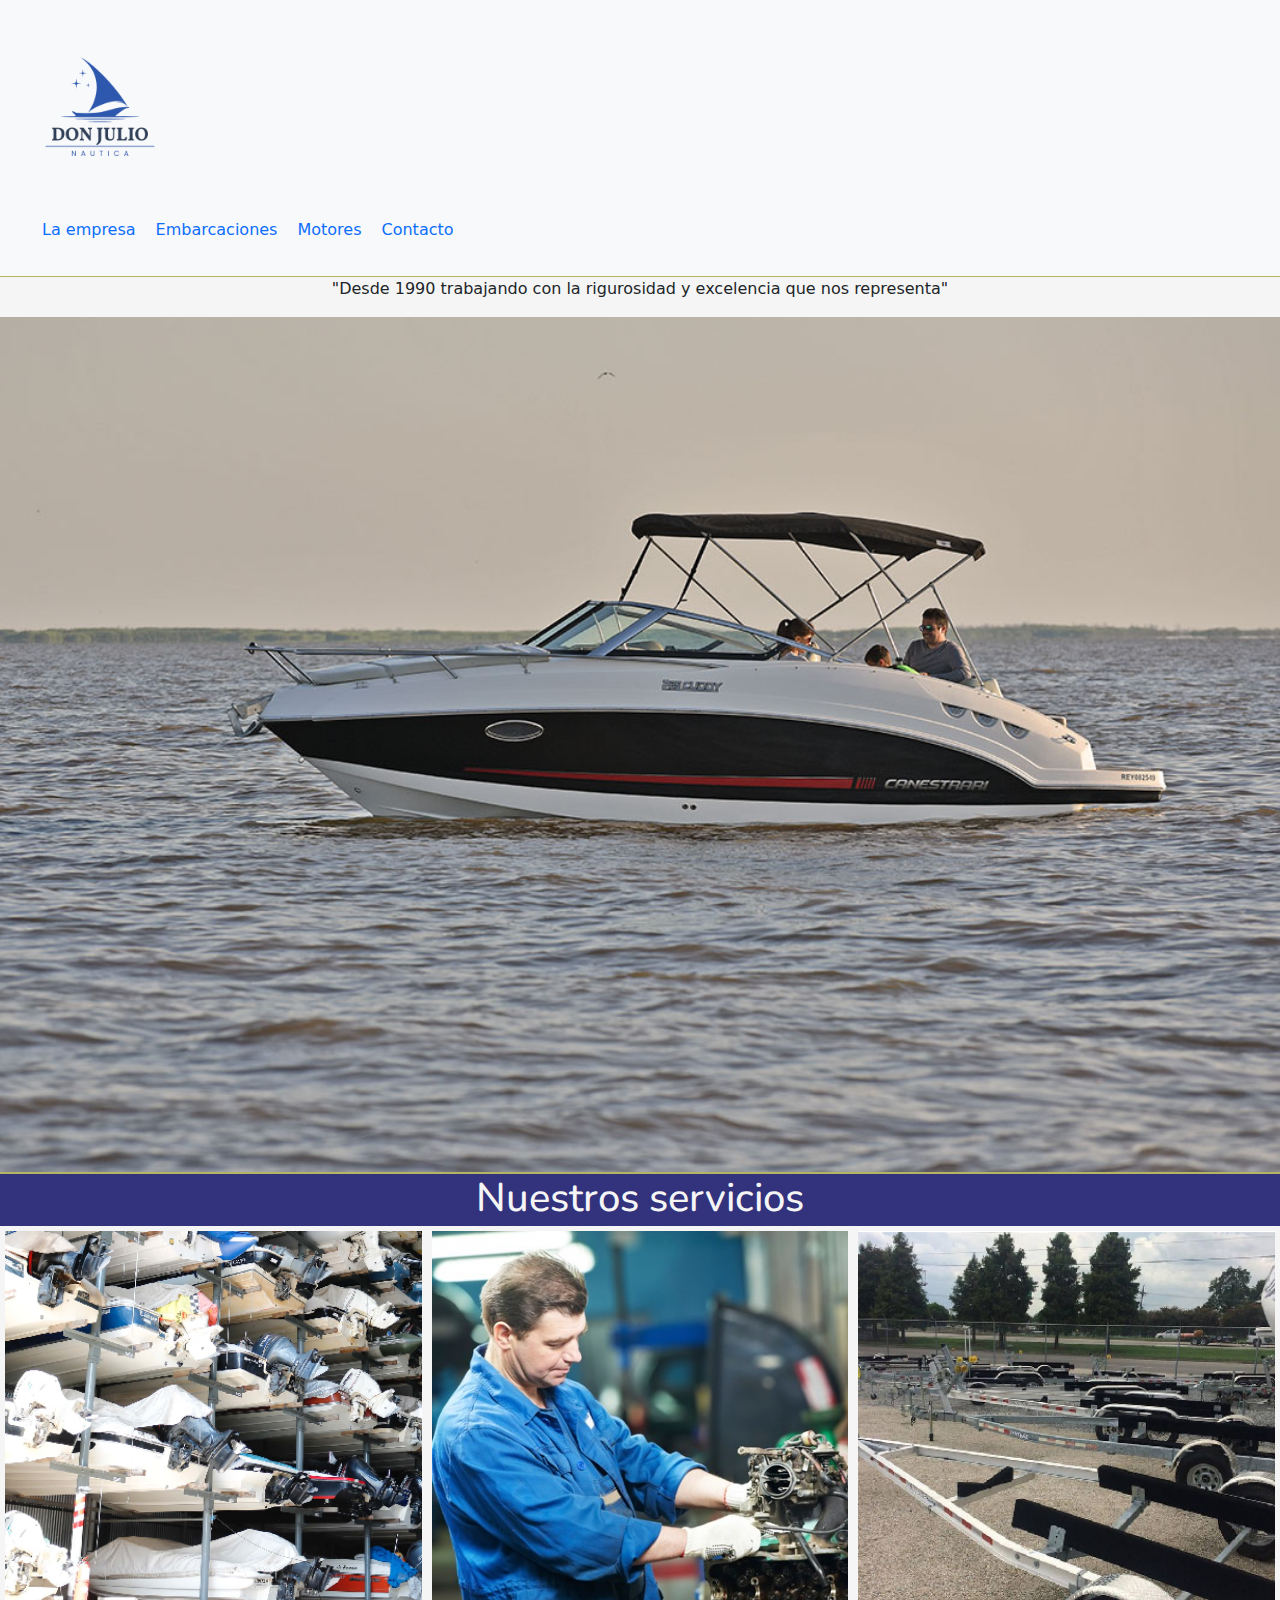
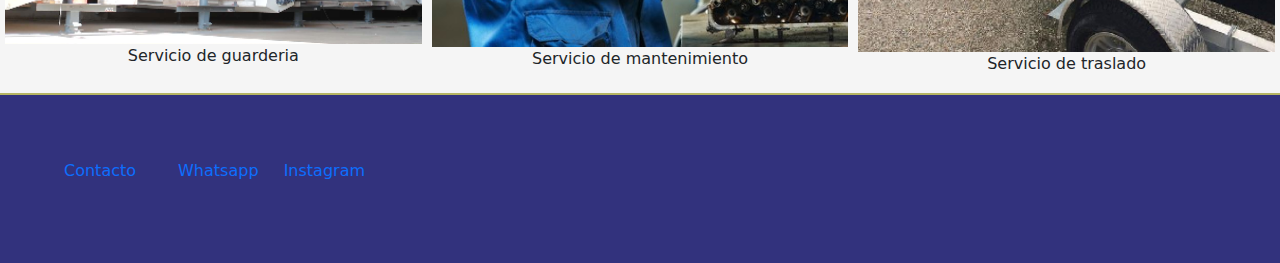
==== index.html @ 149a9ae8 "primera version" ====
<!DOCTYPE html>
<html lang="es">
 <head>
    <meta charset="UTF-8">
    <meta name="viewport" content="width=device-width, initial-scale=1.0">
    <title>inicio</title>
    <!--link boot-->
    <link href="https://cdn.jsdelivr.net/npm/bootstrap@5.3.3/dist/css/bootstrap.min.css" rel="stylesheet" integrity="sha384-QWTKZyjpPEjISv5WaRU9OFeRpok6YctnYmDr5pNlyT2bRjXh0JMhjY6hW+ALEwIH" crossorigin="anonymous">
    <!--css-->
    <link rel="stylesheet" href="css/style.css">
    <style>@import url('https://fonts.googleapis.com/css2?family=Nunito:ital,wght@0,200..1000;1,200..1000&display=swap');</style>
</head>
 <body>
    <!--logo de la empresa y menu-->
    <header class="header">
        <section>
            <!--logo empresa y menu-->
            <nav class="navbar bg-body-tertiary" class="navbar-item">
                <div class="header">
                    <a class="navbar-brand" href="index.html">
                        <img src="../medios/img/logoempresa.png" alt="logo empresa" width="200" height="200">
                    </a>
                    <nav class="header-nav-pages">
                            <ul class="ul-nav">
                                <li>
                                    <a href="pages/laempresa.html">La empresa</a>
                                </li>
                                <li>
                                    <a href="pages/embarcaciones.html">Embarcaciones</a>
                                </li>
                                <li>
                                    <a href="pages/motores.html">Motores</a>
                                </li>
                                <li>
                                    <a href="pages/contacto.html">Contacto</a>
                                </li>
                            </ul>
                    </nav>
                </div>
            </nav>
        </section>

    </header>
    <main>
    <!--Comienzo main img+emblema---------------------->

        <section class="banner">
            <p>"Desde 1990 trabajando con la rigurosidad y excelencia que nos representa"</p> 
            <img src="medios/img/Lanchafamiliar1.jpg" class="d-block w-100" alt="lancha de paseo">
        </section>
    
     <!--Cuadro con servicios----------------->
        <section> 

            <!--img de servicios------------------>
            <div class="grid-servicios" class="d-block w-100">
                <h1 class="grid-titulo1">Nuestros servicios</h1>
                <div class="grid-cul1">
                    <img src="medios/img/guarderia-nautica.2.png" class="d-block w-100" alt="guarderia nautica">
                    <p>Servicio de guarderia</p>
                </div>
                <div class="grid-cul2">
                    <img src="medios/img/mantenimiento-motor-p.jpg" class="d-block w-100" alt="hombre haciendo service">
                    <p>Servicio de mantenimiento </p>
                </div>
                <div class="grid-cul3">
                    <img src="medios/img/traslados-trailer1.png" class="d-block w-100" alt="trailers nauticos">
                    <p>Servicio de traslado </p>
                </div>
            </div>
        </section>
    </main>
    <!--pie de pagina-->
    <footer class="pie-de-pagina"> 
            <div>
                <a href="pages/contacto.html">Contacto</a>
            </div>
            <div>
                <ul>
                    <a href="https://web.whatsapp.com/" target="_blank">Whatsapp</a>
                    <a href="https://www.instagram.com/" target="_blank">Instagram</a>
                </ul>   
            </div>
    </footer>
      <!--link java boot-->  
  <script src="https://cdn.jsdelivr.net/npm/bootstrap@5.3.3/dist/js/bootstrap.bundle.min.js" integrity="sha384-YvpcrYf0tY3lHB60NNkmXc5s9fDVZLESaAA55NDzOxhy9GkcIdslK1eN7N6jIeHz" crossorigin="anonymous"></script>

 </body>

</html>
---- css/style.css ----
/*#222279 color azul*/
.html{
    padding: 0;
    margin: 0
    
}
.container{
    display: flex;
    font-family: nunito;

}
.navbar-item{
    display: flex;
    padding: 0;
    margin: 0;
}
.ul-nav {
    list-style-type: none;
    display: flex;
}
.ul-nav li a{
    text-decoration: none;
    display: block;
    padding: 10px;
}

/* banner imagen*/
.banner{
    background-color: whitesmoke;
}
.banner p{
    text-align: center;
    border-color: #b5b463;
    border-width: 1px 0px 0px;
    border-style: solid;
}

/*grid Nuestros servicios*/

.grid-servicios{
    display: grid;
    background-color: whitesmoke;
    grid-template-columns: 1fr 1fr 1fr;
    grid-template-rows: 10% 90%;
    grid-template-areas: 
    "grid-titulo1 grid-titulo1 grid-titulo1"
    "grid-cul1 grid-cul2 grid-cul3";
    border-color: #b5b463 whitesmoke #b5b463;
    border-width: 2px 0px 2px;
    border-style: solid solid solid;
}
.grid-titulo1{
    grid-area: grid-titulo1;
    padding: 0;
    margin:0;
    text-align: center;
    background-color: #32327d;
    color: whitesmoke;
    font-family: nunito ;
}
.grid-cul1{
    grid-area: grid-cul1;
    padding: 5px;
    text-align: center;
    border-radius: 2%;
    border-color: black;
}
.grid-cul2{
    grid-area: grid-cul2;
    padding: 5px;
    text-align: center;
}
.grid-cul3{
    grid-area: grid-cul3;
    padding: 5px;
    text-align: center;
}
/*footer*/
.pie-de-pagina{
    padding: 5%;
    margin: 0;
    display: flex;
    background-color:rgb(50, 50, 125);
}
.pie-de-pagina div{
    padding: 0;
    margin: 0;
    text-decoration: none;
    max-width: 100%;

}
.pie-de-pagina div a{
    text-decoration: none;
    
}
.pie-de-pagina div ul a{
padding: 10px;
text-decoration: none;
}
/*media querie mobile*/
@media(max-width:500px){
    .grid-servicios{
        display: flex;
        flex-direction: column;
        padding: 1%;
        
    }

}


/*page La empresa-----------------------------------------------------------*/

/*comienzo del header*/
.main-laempresa{
    background-color: whitesmoke;
    padding: 5px;

}
.titulo-historia{
    text-decoration: none;
    font-family: nunito;
    text-align: center;
    border-color: #b5b463 whitesmoke #b5b463;
    border-width: 2px 0px 0px;
    border-style: solid solid solid;
}
.grid-historia p{
    font-style: italic;
}
 /*page embarcaciones--------------------------------------------------------*/

 /*comienzo del header*/
 .main-embarcaciones{
    background-color: whitesmoke;
    padding: 20px;
 }
 .titulo-embarcaciones{
    text-align: center;
    position: relative;
 }
 .titulo-embarcaciones p{
    padding: 5%;
    background: linear-gradient(rgba(5,7,12,0.75),rgba(5,7,12,0.75));
    font-style:italic ;
    position: absolute;
    top: 9%;
    left: 50%;
    transform: translate(-50%,-50%);


 }
.titulo-embarcaciones img{
    max-height: 700px;

}
.tipos-embarcaciones{
    text-align: center;

}
.embarcacion-item{
    background-color:#32327d;
    padding: 2%;
    color: whitesmoke;

}



/*main motores----------------------------------------------------------------*/

.main-motores{
    background-color: whitesmoke;
    padding: 20px;
    border-color: #32327d;
    border-width: 2px 0px 0px 0px;
    border-style: solid solid solid;
   
}
.motores-item{
    padding: 10px;
    display: flex;
    max-width: 100%;
}
.motores-item div{
    display: block;
    padding: 5px;
}
.motores-item div img{
    max-height: 300px;
    max-width: 100%;

}
/*media querie mobile*/
@media(max-width:500px){
    .motores-item{
        flex-direction: column;
    }
}

/*main contacto---------------------------------------------------------------------------*/
.main-contacto{
    background-color: #32327d;
    text-align: center;
    color: whitesmoke;
    padding: 2%;
    font-size: 200%;

}
.ubicacion-item{
    display: flex;
    background-color: whitesmoke;
    max-width: 100%;
    height: 400px;
}
.ubicacion-item div {
    padding: 2px;

}
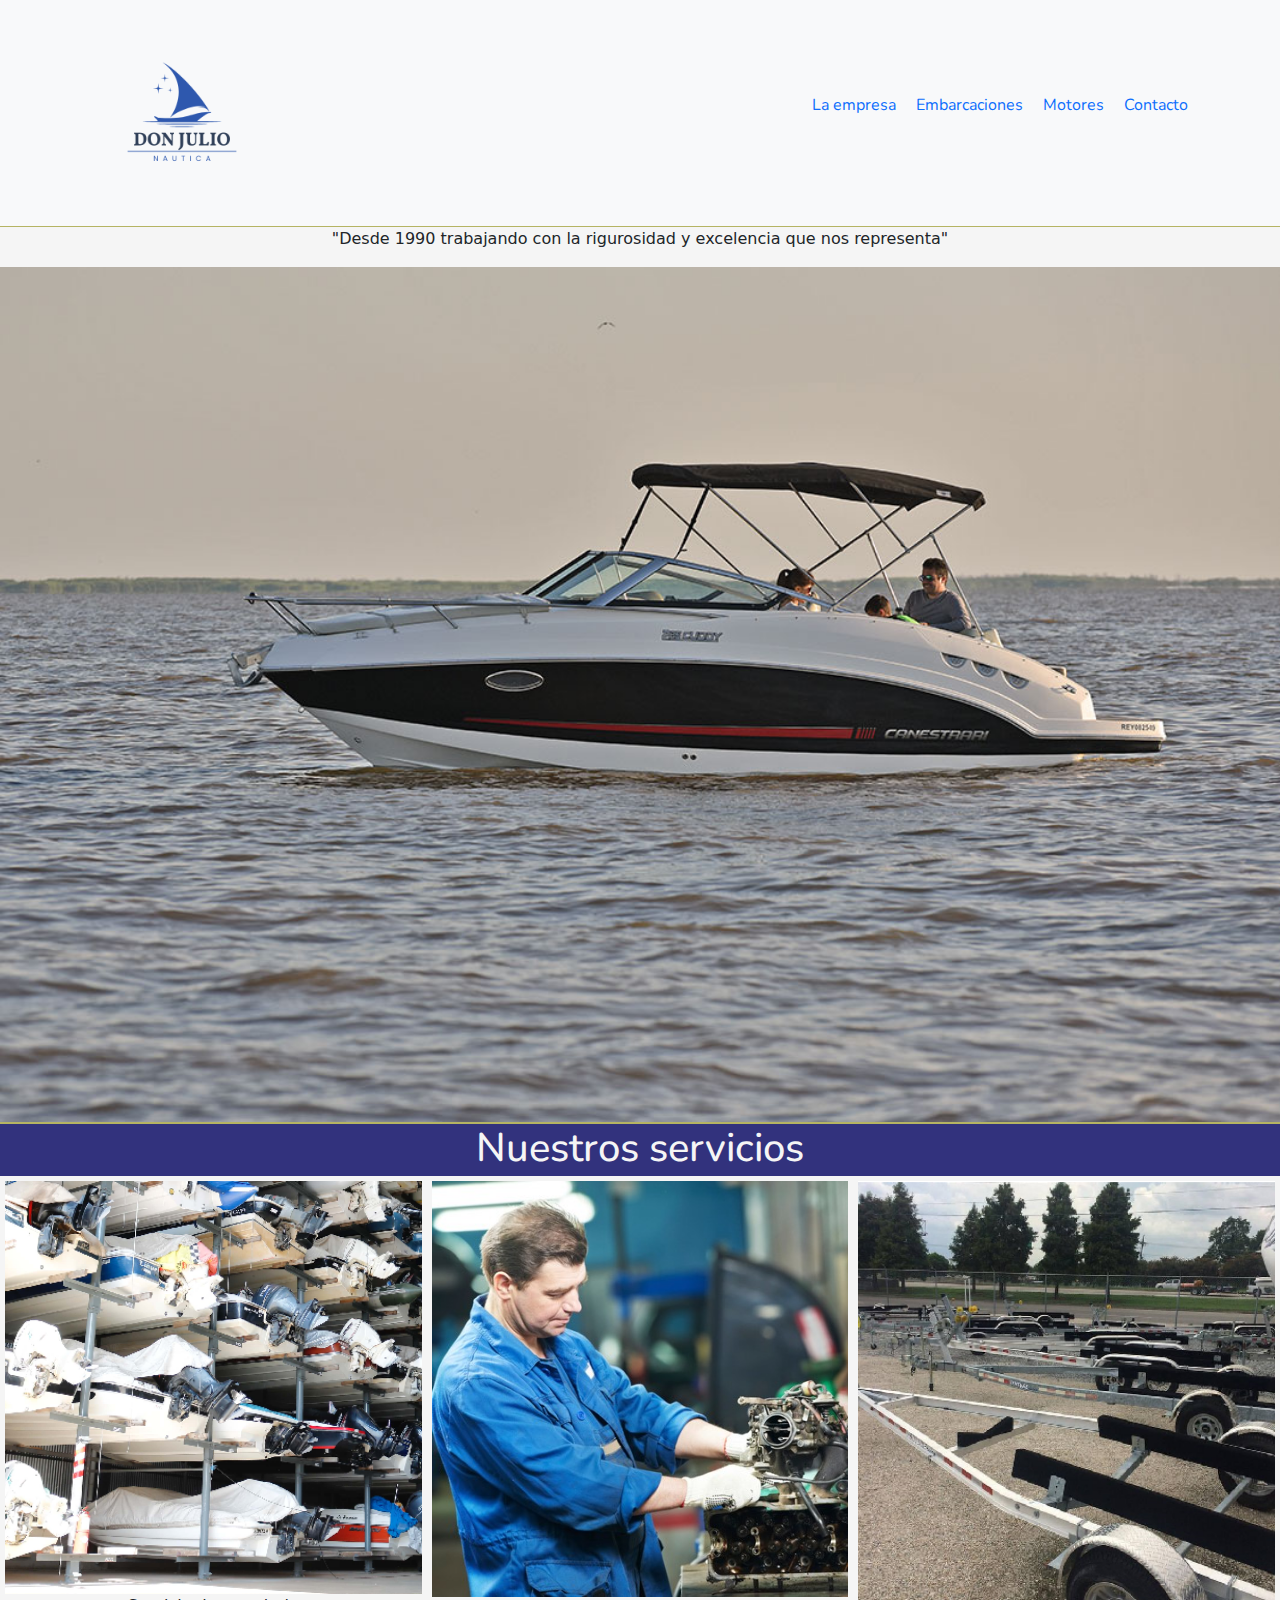
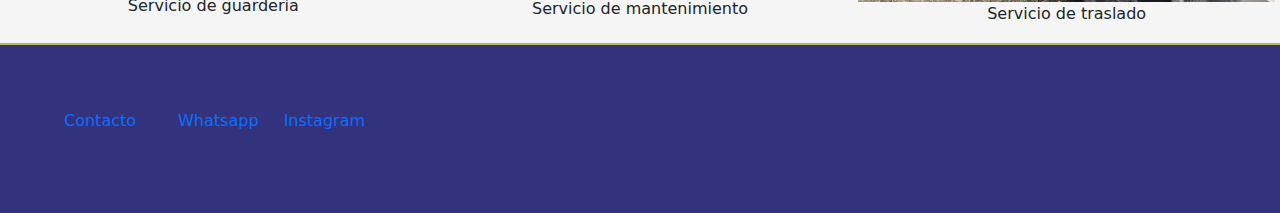
==== commit 0cf97eeb: "correccion pages" ====
--- a/index.html
+++ b/index.html
@@ -16,9 +16,9 @@
         <section>
             <!--logo empresa y menu-->
             <nav class="navbar bg-body-tertiary" class="navbar-item">
-                <div class="header">
+                <div class="container">
                     <a class="navbar-brand" href="index.html">
-                        <img src="../medios/img/logoempresa.png" alt="logo empresa" width="200" height="200">
+                        <img src="medios/img/logoempresa.png" alt="logo empresa" width="200" height="200">
                     </a>
                     <nav class="header-nav-pages">
                             <ul class="ul-nav">
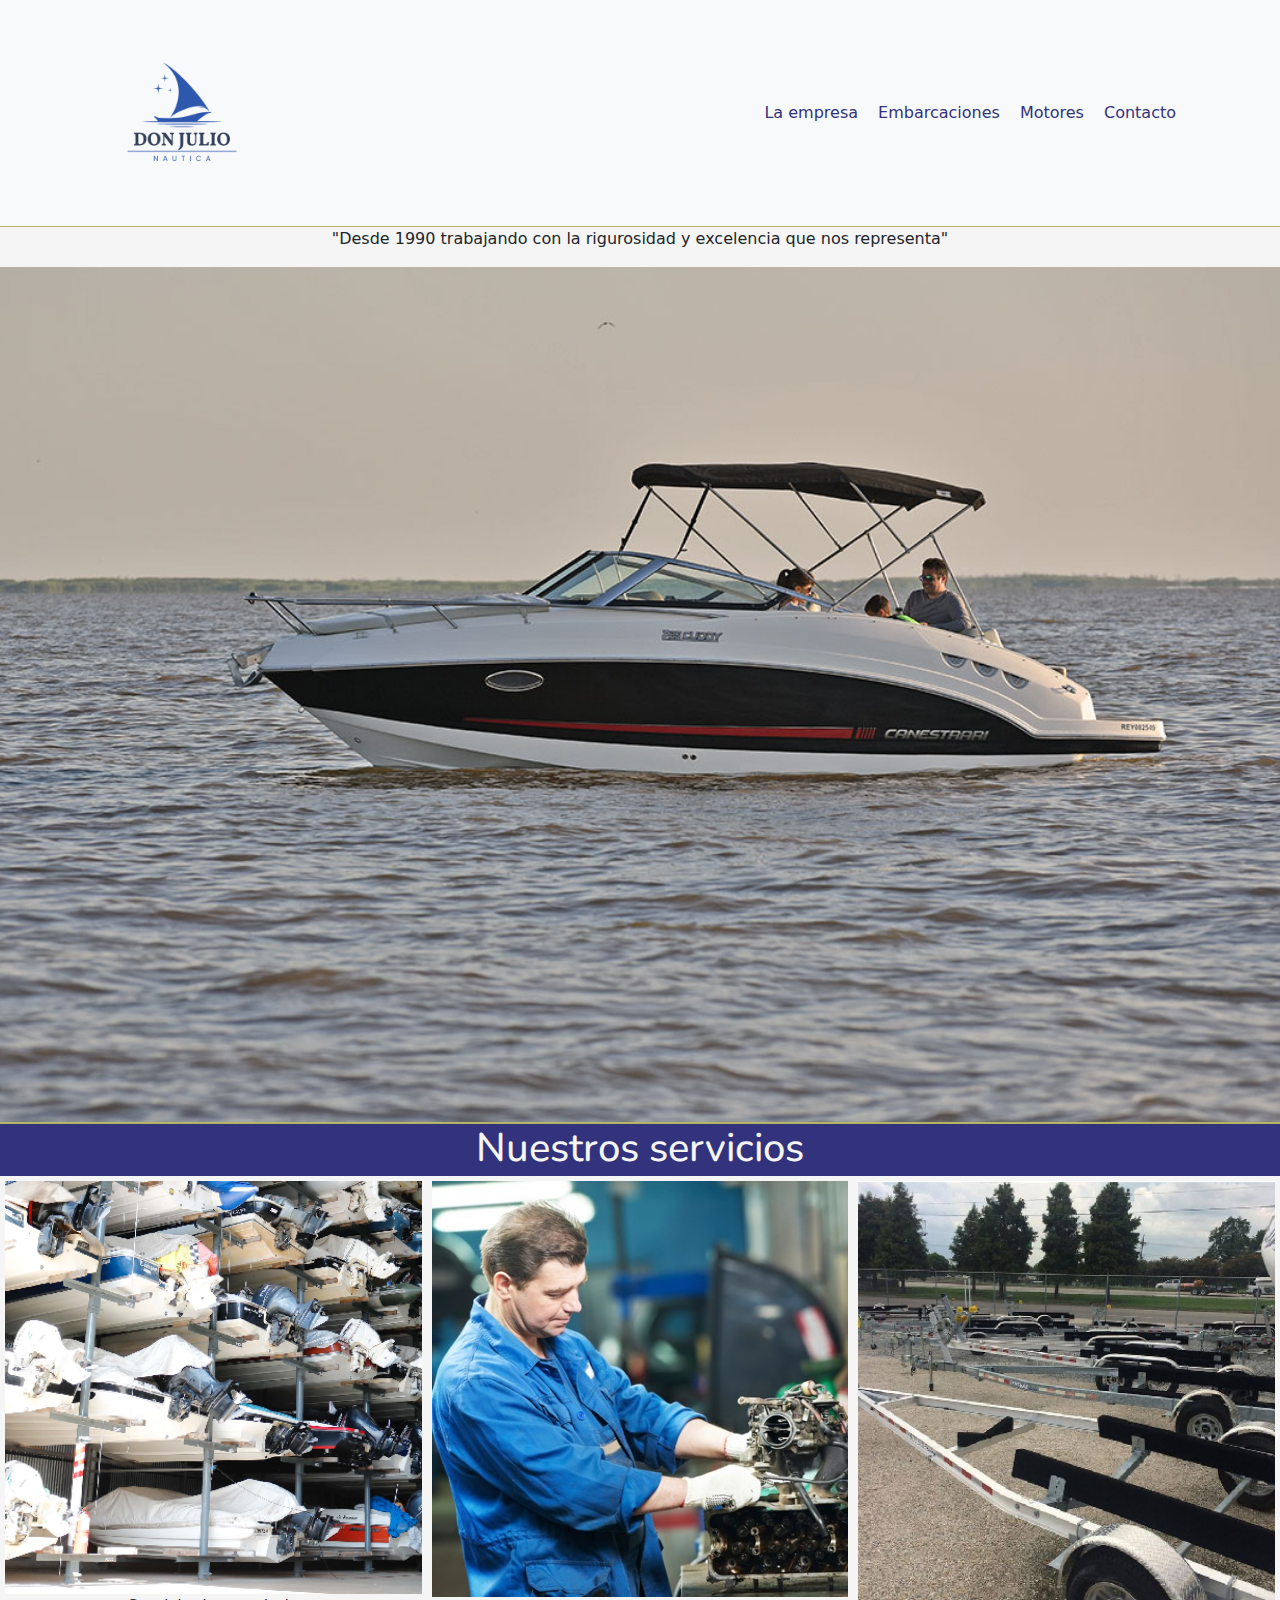
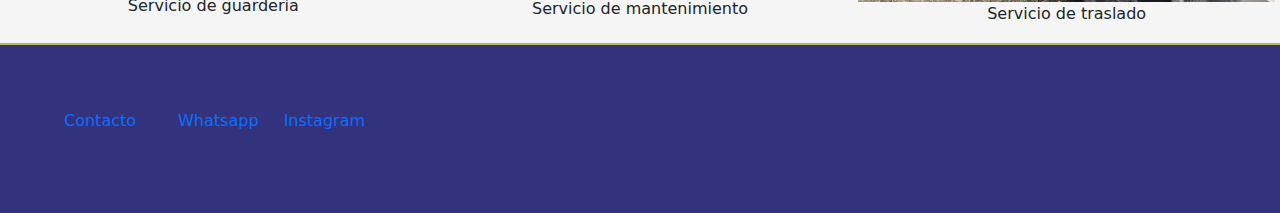
==== commit 9a9fb89b: "hover final" ====
--- a/index.html
+++ b/index.html
@@ -7,7 +7,7 @@
     <!--link boot-->
     <link href="https://cdn.jsdelivr.net/npm/bootstrap@5.3.3/dist/css/bootstrap.min.css" rel="stylesheet" integrity="sha384-QWTKZyjpPEjISv5WaRU9OFeRpok6YctnYmDr5pNlyT2bRjXh0JMhjY6hW+ALEwIH" crossorigin="anonymous">
     <!--css-->
-    <link rel="stylesheet" href="css/style.css">
+    <link rel="stylesheet" href="css/estilos.css">
     <style>@import url('https://fonts.googleapis.com/css2?family=Nunito:ital,wght@0,200..1000;1,200..1000&display=swap');</style>
 </head>
  <body>
@@ -20,28 +20,38 @@
                     <a class="navbar-brand" href="index.html">
                         <img src="medios/img/logoempresa.png" alt="logo empresa" width="200" height="200">
                     </a>
-                    <nav class="header-nav-pages">
-                            <ul class="ul-nav">
-                                <li>
-                                    <a href="pages/laempresa.html">La empresa</a>
-                                </li>
-                                <li>
-                                    <a href="pages/embarcaciones.html">Embarcaciones</a>
-                                </li>
-                                <li>
-                                    <a href="pages/motores.html">Motores</a>
-                                </li>
-                                <li>
-                                    <a href="pages/contacto.html">Contacto</a>
-                                </li>
-                            </ul>
+                    <nav class="navbar navbar-expand-lg bg-body-tertiary">
+                        <div class="container-fluid">
+                            <a class="navbar-brand" href="#"></a>
+                            <button class="navbar-toggler" type="button" data-bs-toggle="collapse"
+                                data-bs-target="#navbarNav" aria-controls="navbarNav" aria-expanded="false"
+                                aria-label="Toggle navigation">
+                                <span class="navbar-toggler-icon"></span>
+                            </button>
+                            <div class="collapse navbar-collapse" id="navbarNav">
+                                <ul class="navbar-nav">
+                                    <li>
+                                        <a href="../pages/laempresa.html">La empresa</a>
+                                    </li>
+                                    <li>
+                                        <a href="../pages/embarcaciones.html">Embarcaciones</a>
+                                    </li>
+                                    <li>
+                                        <a href="../pages/motores.html">Motores</a>
+                                    </li>
+                                    <li>
+                                        <a href="../pages/contacto.html">Contacto</a>
+                                    </li>
+                                </ul>
+                            </div>
+                        </div>
                     </nav>
                 </div>
             </nav>
         </section>
 
     </header>
-    <main>
+    <main class="main-index">
     <!--Comienzo main img+emblema---------------------->
 
         <section class="banner">
--- a/css/estilos.css
+++ b/css/estilos.css
@@ -0,0 +1,244 @@
+.html {
+  padding: 0;
+  margin: 0;
+}
+
+.container-fluid .navbar-nav li a {
+  list-style-type: none;
+  text-decoration: none;
+  padding: 10px;
+  color: #32327d;
+}
+.container-fluid .navbar-nav li :hover {
+  color: #b5b463;
+}
+
+.pie-de-pagina {
+  padding: 5%;
+  margin: 0;
+  display: flex;
+  background-color: #32327d;
+}
+.pie-de-pagina div {
+  padding: 0;
+  margin: 0;
+  text-decoration: none;
+  max-width: 100%;
+}
+.pie-de-pagina div a {
+  text-decoration: none;
+}
+.pie-de-pagina div ul a {
+  padding: 10px;
+  text-decoration: none;
+}
+
+.banner {
+  background-color: whitesmoke;
+}
+.banner p {
+  text-align: center;
+  border-color: #b5b463;
+  border-width: 1px 0px 0px;
+  border-style: solid;
+}
+
+.grid-servicios {
+  display: grid;
+  background-color: whitesmoke;
+  grid-template-columns: 1fr 1fr 1fr;
+  grid-template-rows: 10% 90%;
+  grid-template-areas: "grid-titulo1 grid-titulo1 grid-titulo1" "grid-cul1 grid-cul2 grid-cul3";
+  border-color: #b5b463 whitesmoke #b5b463;
+  border-width: 2px 0px 2px;
+  border-style: solid solid solid;
+}
+.grid-servicios .grid-titulo1 {
+  grid-area: grid-titulo1;
+  padding: 0;
+  margin: 0;
+  text-align: center;
+  background-color: #32327d;
+  color: whitesmoke;
+  font-family: nunito;
+}
+.grid-servicios .grid-cul1 {
+  grid-area: grid-cul1;
+  padding: 5px;
+  text-align: center;
+  border-radius: 2%;
+  border-color: black;
+}
+.grid-servicios .grid-cul2 {
+  grid-area: grid-cul2;
+  padding: 5px;
+  text-align: center;
+}
+.grid-servicios .grid-cul3 {
+  grid-area: grid-cul3;
+  padding: 5px;
+  text-align: center;
+}
+
+.main-laempresa {
+  background-color: whitesmoke;
+  padding: 10%;
+}
+.main-laempresa .titulo-historia {
+  text-decoration: none;
+  font-family: nunito;
+  text-align: center;
+  border-color: #b5b463 whitesmoke #b5b463;
+  border-width: 2px 0px 0px;
+  border-style: solid solid solid;
+}
+.main-laempresa .grid-historia p {
+  font-style: italic;
+}
+
+.main-embarcaciones {
+  background-color: whitesmoke;
+  padding: 20px;
+}
+.main-embarcaciones .titulo-embarcaciones {
+  text-align: center;
+  position: relative;
+}
+.main-embarcaciones .titulo-embarcaciones p {
+  padding: 5%;
+  background: linear-gradient(rgba(5, 7, 12, 0.75), rgba(5, 7, 12, 0.75));
+  font-style: italic;
+  position: absolute;
+  top: 9%;
+  left: 50%;
+  transform: translate(-50%, -50%);
+  color: whitesmoke;
+}
+.main-embarcaciones .titulo-embarcaciones img {
+  max-height: 700px;
+}
+.main-embarcaciones .tipos-embarcaciones {
+  text-align: center;
+}
+.main-embarcaciones .tipos-embarcaciones .tipos-embarcaciones div p {
+  text-align: justify;
+}
+.main-embarcaciones .tipos-embarcaciones .embarcaciones-preguntas {
+  font-style: italic;
+}
+.main-embarcaciones .tipos-embarcaciones .embarcaciones-descripcion {
+  padding: 3%;
+}
+.main-embarcaciones .tipos-embarcaciones .embarcacion-item {
+  background-color: #32327d;
+  padding: 2%;
+  color: whitesmoke;
+}
+
+.main-motores {
+  background-color: whitesmoke;
+  padding: 20px;
+  border-color: #32327d;
+  border-width: 2px 0px 0px 0px;
+  border-style: solid solid solid;
+}
+.main-motores h2 {
+  text-align: center;
+}
+.main-motores .motores-emblema {
+  padding: 2%;
+  margin-top: 5%;
+  font-style: italic;
+}
+.main-motores .motores-vendidos {
+  text-align: center;
+  padding: 3%;
+  background-color: #32327d;
+  color: whitesmoke;
+}
+.main-motores .motores-item {
+  padding: 10px;
+  display: flex;
+  max-width: 100%;
+}
+.main-motores .motores-item div {
+  display: block;
+  padding: 3%;
+}
+.main-motores .motores-item div img {
+  max-height: 300px;
+  max-width: 100%;
+}
+
+.main-contacto {
+  background-color: #32327d;
+  text-align: center;
+  color: whitesmoke;
+  padding: 2%;
+  font-size: 200%;
+}
+
+.ubicacion {
+  display: flex;
+  background-color: whitesmoke;
+}
+.ubicacion .ubicacion-item {
+  display: flex;
+  background-color: whitesmoke;
+  max-width: 100%;
+  height: 90%;
+  text-decoration: none;
+}
+.ubicacion .ubicacion-item div iframe {
+  padding: 5%;
+  height: 500px;
+  width: 800px;
+}
+.ubicacion .ubicacion-item div ul {
+  padding: 5%;
+}
+.ubicacion .ubicacion-item div ul li {
+  list-style-type: none;
+  padding: 5%;
+}
+
+.formulario-contacto {
+  background-color: whitesmoke;
+  padding: 5%;
+}
+
+@media (max-width: 500px) {
+  .container {
+    padding: 0;
+    margin: 0;
+  }
+  .container .ul-nav {
+    flex-direction: column;
+  }
+}
+@media (min-width: 800px) {
+  .img-historia {
+    padding: 20px;
+  }
+}
+@media (max-width: 500px) {
+  .grid-servicios {
+    display: flex;
+    flex-direction: column;
+    padding: 1%;
+  }
+}
+@media (max-width: 500px) {
+  .motores-item {
+    flex-direction: column;
+  }
+}
+@media (max-width: 500px) {
+  .ubicacion {
+    flex-direction: column;
+  }
+  .ubicacion .ubicacion-item .mapa {
+    height: 200px;
+    width: 500px;
+  }
+}/*# sourceMappingURL=estilos.css.map */